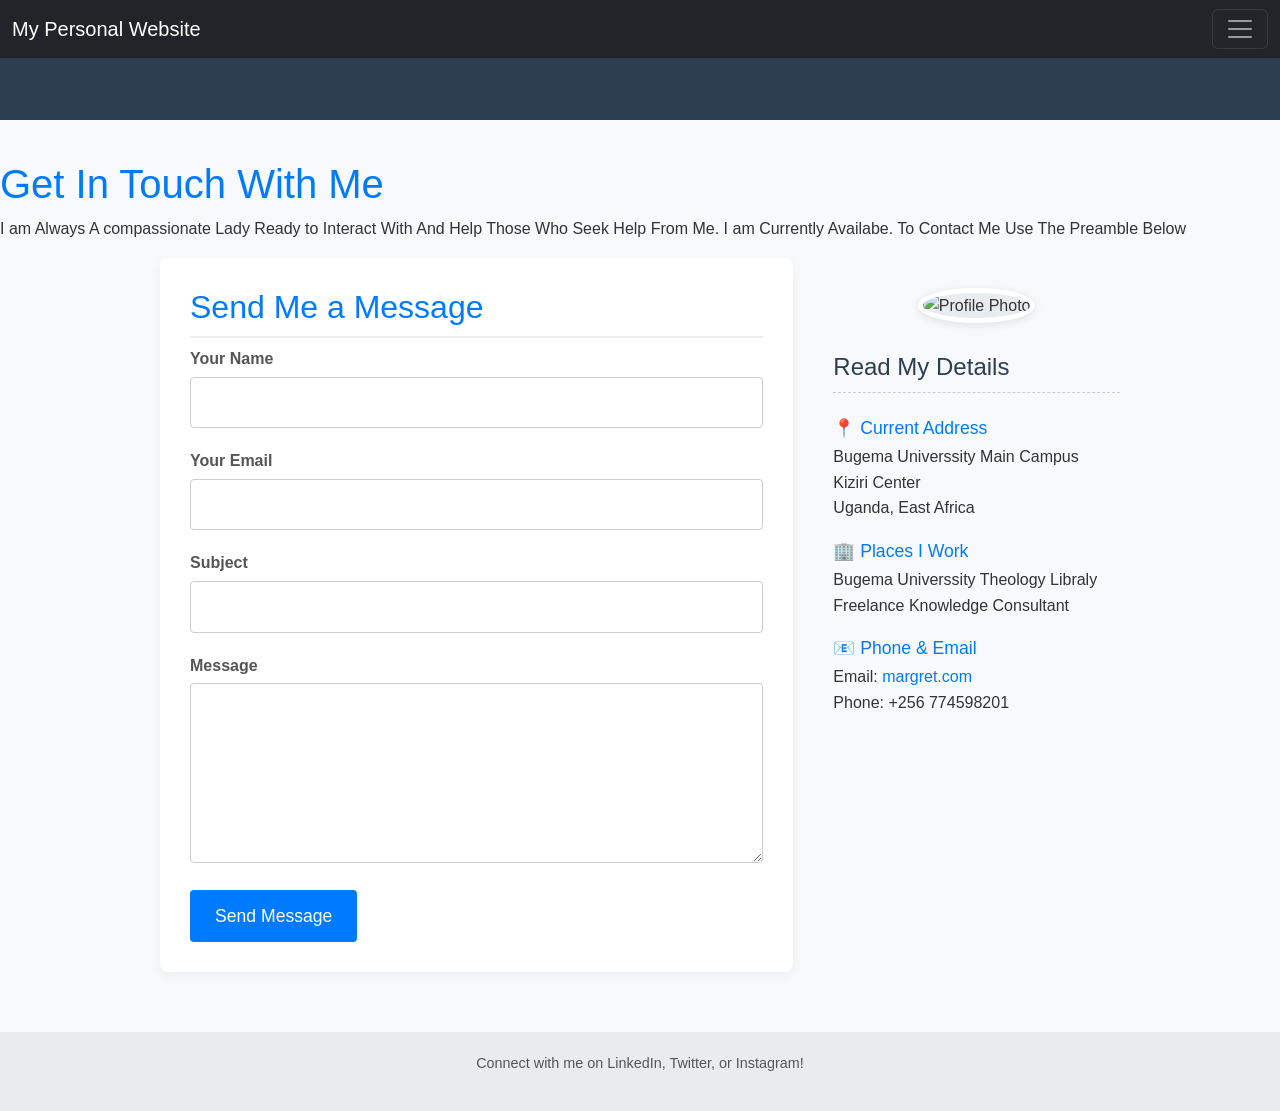
==== contact.html @ 59616790 "im the one me" ====
<!DOCTYPE html>
<html lang="en">
<head>
    <meta charset="UTF-8">
    <meta name="viewport" content="width=device-width, initial-scale=1.0">
    <title>Contact Me</title>
     <link href="https://cdn.jsdelivr.net/npm/bootstrap@5.3.8/dist/css/bootstrap.min.css" rel="stylesheet" 
    integrity="sha384-sRIl4kxILFvY47J16cr9ZwB07vP4J8+LH7qKQnuqkuIAvNWLzeN8tE5YBujZqJLB" crossorigin="anonymous">
    <link rel="stylesheet" href="styles.css">
</head>
<body>

    <header class="contact-header">
       <nav class="navbar navbar-dark bg-dark fixed-top">
  <div class="container-fluid">
    <a class="navbar-brand" href="#">My Personal Website</a>
    <button class="navbar-toggler" type="button" data-bs-toggle="offcanvas" data-bs-target="#offcanvasDarkNavbar" aria-controls="offcanvasDarkNavbar" aria-label="Toggle navigation">
      <span class="navbar-toggler-icon"></span>
    </button>
    <div class="offcanvas offcanvas-end text-bg-dark" tabindex="-1" id="offcanvasDarkNavbar" aria-labelledby="offcanvasDarkNavbarLabel">
      <div class="offcanvas-header">
        <h5 class="offcanvas-title" id="offcanvasDarkNavbarLabel">menu</h5>
        <button type="button" class="btn-close btn-close-white" data-bs-dismiss="offcanvas" aria-label="Close"></button>
      </div>
      <div class="offcanvas-body">
        <ul class="navbar-nav justify-content-end flex-grow-1 pe-3">
          <li class="nav-item">
            <a class="nav-link active" aria-current="page" href="index.html">Home</a>
          </li>
          <li class="nav-item">
            <a class="nav-link" href="about.html">About-me</a>
          </li>
          <li class="nav-item dropdown">
            <a class="nav-link dropdown-toggle" href="#" role="button" data-bs-toggle="dropdown" aria-expanded="false">
              Dropdown
            </a>
            <ul class="dropdown-menu dropdown-menu-dark">
              <li><a class="dropdown-item" href="contact.html">Contactme</a></li>   
            </ul>
          </li>
        </ul>
        <form class="d-flex mt-3" role="search">
          <input class="form-control me-2" type="search" placeholder="Search" aria-label="Search"/>
          <button class="btn btn-success" type="submit">Search</button>
        </form>
      </div>
    </div>
  </div>
</nav>
    </header>
 <div>
           <h1>Get In Touch With Me</h1>
        <p>I am Always A compassionate Lady Ready to Interact With And Help Those Who Seek Help From Me. I am Currently Availabe. To Contact Me Use The Preamble Below</p> 
        </div>
    <main class="contact-container">
        <section class="contact-form-section">
            <h2>Send Me a Message</h2>
            <form action="#" method="POST" class="contact-form">
                <div class="form-group">
                    <label for="name">Your Name</label>
                    <input type="text" id="name" name="name" required>
                </div>
                <div class="form-group">
                    <label for="email">Your Email</label>
                    <input type="email" id="email" name="email" required>
                </div>
                <div class="form-group">
                    <label for="subject">Subject</label>
                    <input type="text" id="subject" name="subject">
                </div>
                <div class="form-group">
                    <label for="message">Message</label>
                    <textarea id="message" name="message" rows="6" required></textarea>
                </div>
                <button type="submit" class="submit-btn">Send Message</button>
            </form>
        </section>

        <section class="info-sidebar">
            
            <div class="profile-photo-space">
                <img src="placeholder-photo.jpg" alt="Profile Photo" class="profile-photo">
            </div>

            <div class="contact-details">
                <h3>Read My Details</h3>
                
                <div class="detail-block">
                    <h4>📍 Current Address</h4>
                    <p>
                      Bugema Universsity Main Campus<br>
                        Kiziri Center<br>
                        Uganda, East Africa
                    </p>
                </div>

                <div class="detail-block">
                    <h4>🏢 Places I Work</h4>
                    <p>
                        Bugema Universsity Theology Libraly<br>
                        Freelance Knowledge Consultant
                    </p>
                </div>
                
                <div class="detail-block">
                    <h4>📧 Phone & Email</h4>
                    <p>
                     Email: <a href="mailto:your.email@example.com">margret.com</a><br>
                    Phone: +256 774598201                   </p>
                </div>
            </div>
            
        </section>

    </main>

    <footer>
        <p>Connect with me on LinkedIn, Twitter, or Instagram!</p>
    </footer>
<script src="https://cdn.jsdelivr.net/npm/bootstrap@5.3.8/dist/js/bootstrap.bundle.min.js" 
    integrity="sha384-FKyoEForCGlyvwx9Hj09JcYn3nv7wiPVlz7YYwJrWVcXK/BmnVDxM+D2scQbITxI" crossorigin="anonymous"></script>
</body>
</html>
---- styles.css ----
body {
            font-family: Arial, sans-serif;
            margin: 20px;
            padding: 20px;
            background-color: #f4f4f4;
            color: #333;
        }
        .container {
            max-width: 800px;
            margin: auto;
            background: white;
            padding: 30px;
            border-radius: 8px;
            box-shadow: 0 0 10px rgba(0, 0, 0, 0.1);
        }
        header {
            text-align: center;
            margin-bottom: 30px;
        }
        header h1 {
            color: #2c3e50;
        }
        .nav-bar {
    margin-top: 15px;
    margin-bottom: 15px;
    display: flex;
    direction: row; ;
    justify-content: center;
    gap: 20px;
    background-color: yellow;
}
        .profile-section {
            display: flex;
            align-items: center;
            margin-bottom: 5px;
            border-bottom: 1px solid #ccc;
            padding-bottom: 20px;
            height: 70%;
        }
        .profile-photo-container {
            width: 150px;
            height: 150px;
            border-radius: 50%; /* Makes it a circle */
            background-color: #ecf0f1;
            border: 3px solid #3498db;
            display: flex;
            align-items: center;
            justify-content: center;
            margin-right: 30px;
            overflow: hidden; /* Important for placing an image */
            font-size: 14px;
            color: #7f8c8d;
        }
        .info-block {
            flex-grow: 1;
        }
        h2 {
            color: #3498db;
            border-bottom: 2px solid #3498db;
            padding-bottom: 5px;
            margin-top: 25px;
        }
        ul {
            list-style-type: square;
            padding-left: 20px;
        }
        .main-bd{
            background-color: #3498db;
        }
        /* --- Global Styles & Reset --- */
body {
    font-family: 'Poppins', sans-serif;
    margin: 0;
    padding: 0;
    background-color: #f4f7f9; /* Light background */
    color: #333;
    line-height: 1.6;
}

main {
    max-width: 1200px;
    margin: 0 auto;
    padding: 20px;
}

h1, h2, h3 {
    color: #007bff; /* Primary blue color */
}

/* --- Hero Section (Header) --- */
.hero {
    background-color: #1a237e; /* Darker blue background */
    color: white;
    padding: 80px 20px;
    text-align: center;
    margin-bottom: 40px;
}

.hero h1 {
    font-size: 3em;
    margin-bottom: 10px;
    color: #79d7d7; /* Light blue accent */
}

.hero p {
    font-size: 1.2em;
    max-width: 800px;
    margin: 0 auto;
}

/* --- Section Titles --- */
.mission-statement {
    text-align: center;
    margin-bottom: 60px;
}

.section-title {
    font-size: 2.5em;
    margin-bottom: 5px;
}
.nav-bar {
    margin-top: 15px;
    margin-bottom: 15px;
    display: flex;
    direction: row; ;
    justify-content: center;
    gap: 20px;
    background-color: yellow;
}

.section-subtitle {
    font-style: italic;
    color: #666;
    margin-bottom: 40px;
    text-align: center;
}

/* --- Hobby Cards (The Main Design Feature) --- */
.hobby-card {
    display: flex;
    align-items: center;
    background-color: white;
    border-radius: 12px;
    box-shadow: 0 4px 15px rgba(0, 0, 0, 0.08);
    margin-bottom: 50px;
    overflow: hidden;
}

/* For alternating the layout */
.hobby-card.reverse {
    flex-direction: row-reverse;
}

.hobby-text {
    flex: 1;
    padding: 40px;
}

.hobby-text h3 {
    font-size: 1.8em;
    margin-top: 0;
    border-bottom: 3px solid #007bff;
    padding-bottom: 5px;
    display: inline-block;
}
.nav-links {
    margin-top: 10px;
    row-gap: unset;
}

.hobby-text ul {
    list-style: none;
    padding: 0;
}

.hobby-text ul li {
    margin-bottom: 8px;
    color: #555;
}

.hobby-image {
    flex: 1;
    min-height: 300px; /* Ensure a minimum height for the image area */
}

.hobby-image img {
    width: 100%;
    height: 100%;
    object-fit: cover; /* Ensures the image covers the container */
    display: block;
}

/* --- Footer --- */
footer {
    text-align: center;
    padding: 20px;
    background-color: #e9ecef;
    color: #555;
    font-size: 0.9em;
    margin-top: 40px;
}

/* --- Responsiveness for Mobile Devices --- */
@media (max-width: 768px) {
    .hero {
        padding: 60px 15px;
    }

    .hero h1 {
        font-size: 2em;
    }

    /* Stack the image and text vertically on small screens */
    .hobby-card,
    .hobby-card.reverse {
        flex-direction: column;
        text-align: center;
    }
    
    .hobby-text {
        padding: 30px 20px;
    }

    .hobby-image {
        min-height: 250px;
    }

    .hobby-text h3 {
        display: block;
        border: none;
        padding: 0;
        margin-bottom: 15px;
    }

    .hobby-text ul {
        text-align: left;
    }
}
/* --- Global Styles & Reset --- */
body {
    font-family: 'Roboto', sans-serif;
    margin: 0;
    padding: 0;
    background-color: #f7f9fa; /* Very light background */
    color: #333;
    line-height: 1.6;
}

/* --- Header --- */
.contact-header {
    background-color: #2c3e50; /* Dark blue/gray header */
    color: white;
    padding: 60px 20px;
    text-align: center;
    margin-bottom: 40px;
}

.contact-header h1 {
    font-size: 3em;
    margin-bottom: 5px;
}

.contact-header p {
    max-width: 700px;
    margin: 0 auto;
    opacity: 0.9;
}

/* --- Main Layout Container (Flexbox) --- */
.contact-container {
    max-width: 1000px;
    margin: 0 auto;
    padding: 0 20px;
    display: flex; /* Enable flex layout */
    gap: 40px; /* Space between the form and the sidebar */
}

/* --- Contact Form Section --- */
.contact-form-section {
    flex: 2; /* Takes up 2/3 of the space */
    background-color: white;
    padding: 30px;
    border-radius: 8px;
    box-shadow: 0 4px 12px rgba(0, 0, 0, 0.05);
}

.contact-form-section h2 {
    color: #007bff; /* Accent color */
    margin-top: 0;
    border-bottom: 2px solid #eee;
    padding-bottom: 10px;
}

.form-group {
    margin-bottom: 20px;
}

.form-group label {
    display: block;
    margin-bottom: 5px;
    font-weight: 700;
    color: #555;
}

.form-group input[type="text"],
.form-group input[type="email"],
.form-group textarea {
    width: 100%;
    padding: 12px;
    border: 1px solid #ccc;
    border-radius: 4px;
    box-sizing: border-box; /* Important for padding/border calculation */
    font-size: 1em;
    transition: border-color 0.3s;
}

.form-group input:focus,
.form-group textarea:focus {
    border-color: #007bff;
    outline: none;
}

.submit-btn {
    background-color: #007bff;
    color: white;
    padding: 12px 25px;
    border: none;
    border-radius: 4px;
    font-size: 1.1em;
    cursor: pointer;
    transition: background-color 0.3s;
}

.submit-btn:hover {
    background-color: #0056b3;
}

/* --- Profile and Info Sidebar --- */
.info-sidebar {
    flex: 1; /* Takes up 1/3 of the space */
    padding-top: 30px; /* Align with form padding */
}

.profile-photo-space {
    text-align: center;
    margin-bottom: 30px;
}

.profile-photo {
    width: 150px;
    height: 150px;
    border-radius: 50%; /* Makes the image circular */
    object-fit: cover;
    border: 5px solid white;
    box-shadow: 0 2px 10px rgba(0, 0, 0, 0.1);
    background-color: #e9ecef; /* Placeholder background */
}

.contact-details h3 {
    color: #2c3e50;
    margin-bottom: 25px;
    font-size: 1.5em;
    border-bottom: 1px dashed #ccc;
    padding-bottom: 10px;
}

.detail-block {
    margin-bottom: 20px;
}

.detail-block h4 {
    color: #007bff;
    margin-bottom: 5px;
    font-size: 1.1em;
}

.detail-block a {
    color: #007bff;
    text-decoration: none;
}

.detail-block a:hover {
    text-decoration: underline;
}

/* --- Footer --- */
footer {
    text-align: center;
    padding: 20px;
    background-color: #e9ecef;
    color: #555;
    font-size: 0.9em;
    margin-top: 60px;
}

/* --- Responsiveness (Mobile View) --- */
@media (max-width: 768px) {
    .contact-container {
        flex-direction: column; /* Stack vertically on small screens */
        gap: 0;
    }

    .info-sidebar {
        padding: 20px 0;
        text-align: center;
    }
    
    .contact-details {
        padding: 0 20px;
        text-align: left;
    }
}
@keyframes slideRightToLeft{
    0%{
        trandform: translatex(100%);
        opacity: 0;
    }
    100%{
        transform: translateX(0);
        opacity: 1;
    }
}
.marquee{
    width: 100%;
    overflow: hidden;
    white-space: nowrap;
    box-sizing: border-box;
    animation: slideRightToLeft 10s linear infinite;
}
,.profile-photo-container {
    width: 150px;
    height: 150px;
    border-radius: 50%; /* Makes it a circle */
    background-color: #ecf0f1;
    border: 3px solid #3498db;
    display: flex;
    align-items: center;
    justify-content: center;
    margin-right: 30px;
    overflow: hidden; /* Important for placing an image */
    font-size: 14px;
    color: #7f8c8d;
}
        }
        .info-block {
            flex-grow: 1;
        }
        h2 {
            color: #3498db;
            border-bottom: 2px solid #3498db;
            padding-bottom: 5px;
            margin-top: 25px;
        }
        ul {
            list-style-type: square;
            padding-left: 20px;
        }
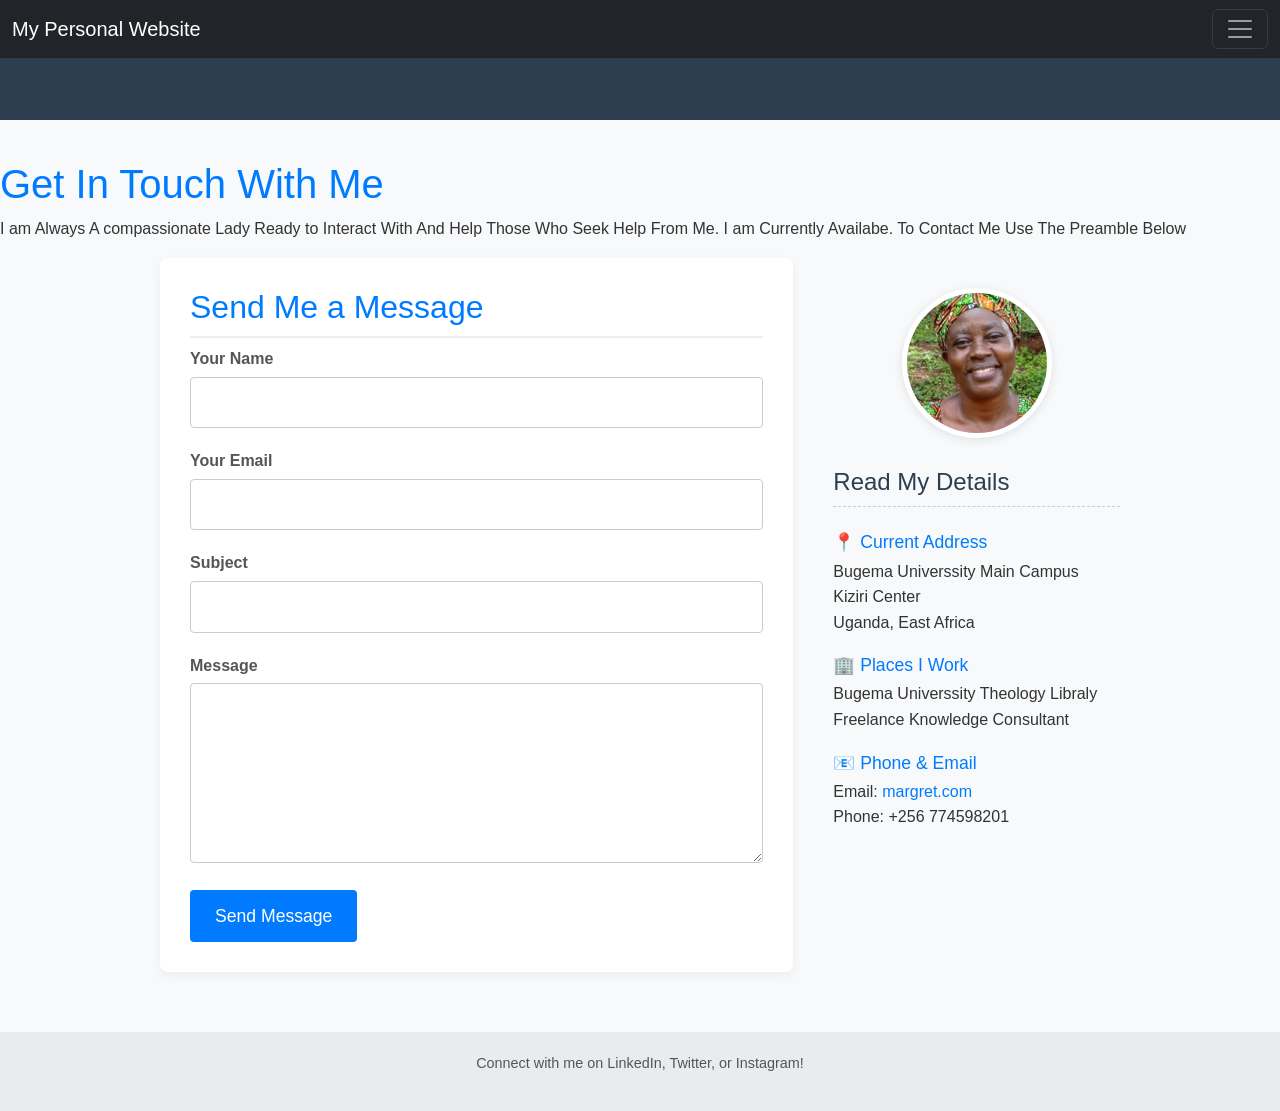
==== commit c81a1dda: "Update contact.html" ====
--- a/contact.html
+++ b/contact.html
@@ -79,7 +79,7 @@
         <section class="info-sidebar">
             
             <div class="profile-photo-space">
-                <img src="placeholder-photo.jpg" alt="Profile Photo" class="profile-photo">
+                <img src="filr.jpg" alt="Profile Photo" class="profile-photo">
             </div>
 
             <div class="contact-details">
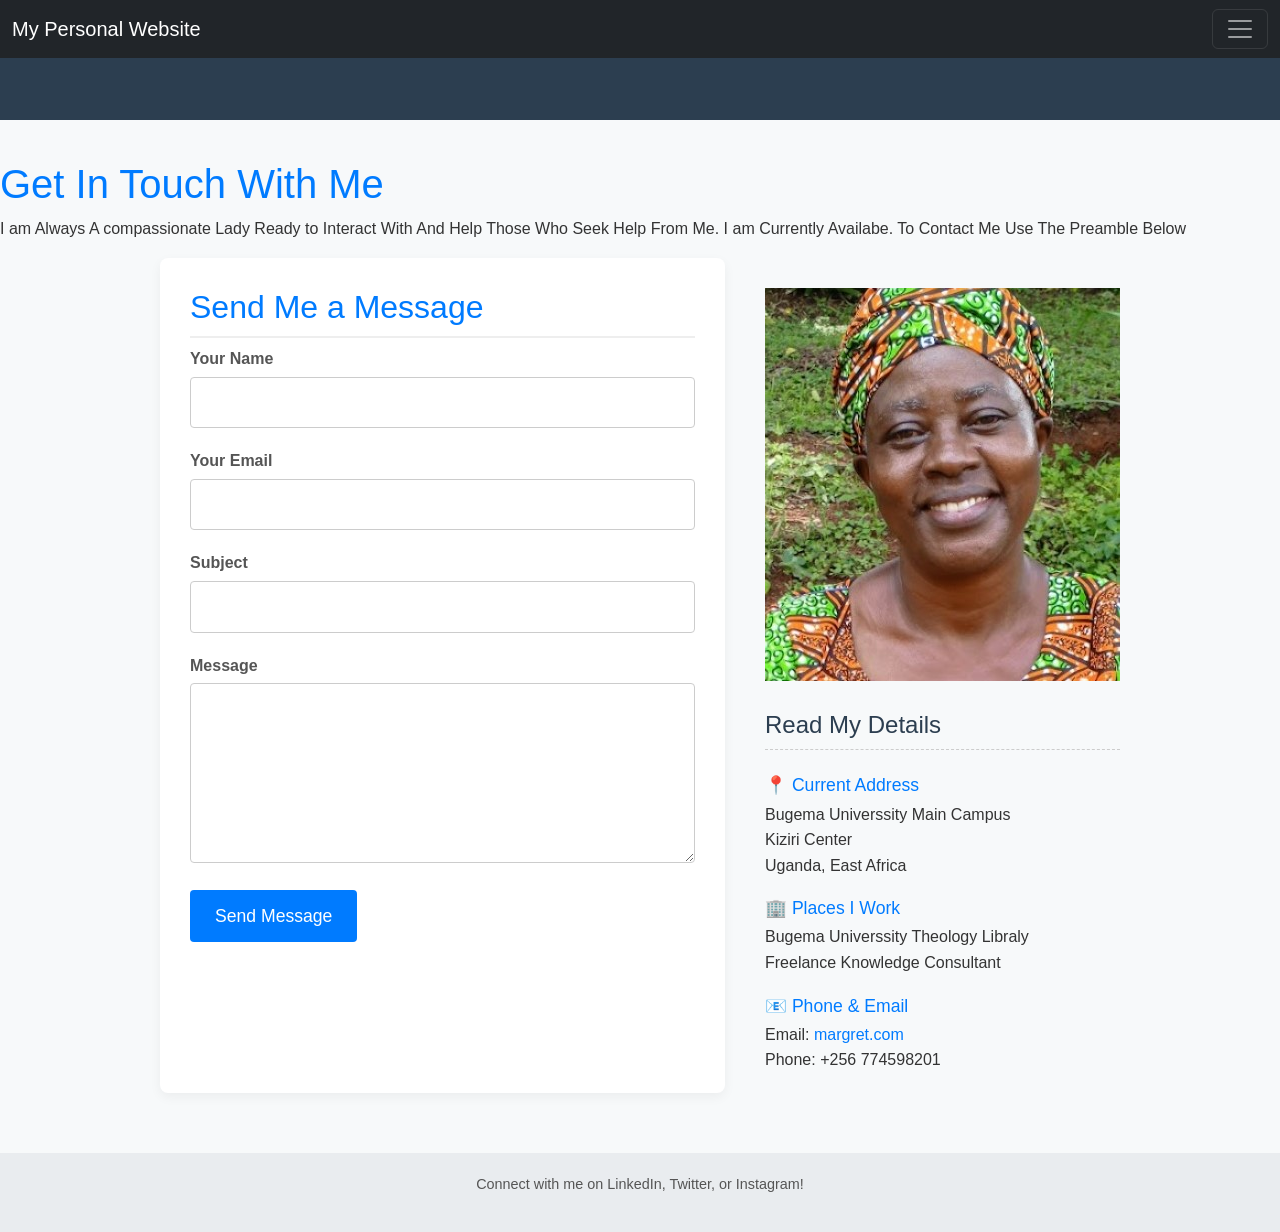
==== commit 8af02f3f: "Update contact.html" ====
--- a/contact.html
+++ b/contact.html
@@ -79,7 +79,7 @@
         <section class="info-sidebar">
             
             <div class="profile-photo-space">
-                <img src="filr.jpg" alt="Profile Photo" class="profile-photo">
+                <img src="filr.jpg" alt="Profile Photo" class="BNR">
             </div>
 
             <div class="contact-details">
